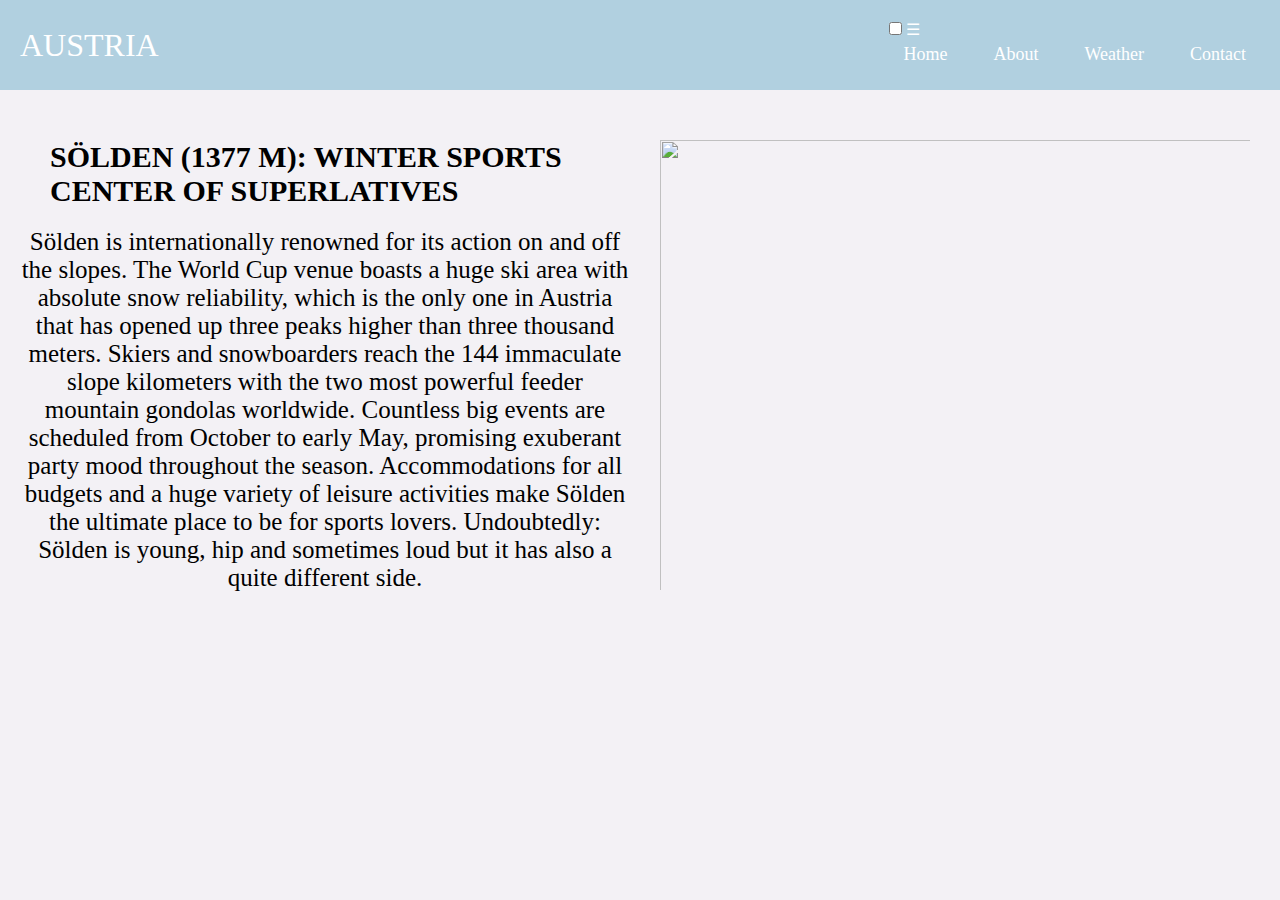
==== About.html @ 9850fa50 "Add files via upload" ====
<!DOCTYPE html>
<html lang="en">
<head>
	<meta charset="UTF-8" />
 <meta http-equiv="X-UA-Compatible" content="IE=edge" />
 <meta name="viewport" content="width=device-width, initial-scale=1.0" />
	<link rel="stylesheet" href="stylea.css" />
</head>

<body>
<nav class="navbar">
 
 <div class="logo">AUSTRIA</div>
 
 <ul class="nav-links">

 <input type="checkbox" id="checkbox_toggle" />
 <label for="checkbox_toggle" class="hamburger">&#9776;</label>

 <div class="menu">
 <li><a href="Proiect pt test.html">Home</a></li>
 <li><a href="About.html">About</a></li>
 
 <li><a href="Weather.html">Weather</a></li>
 <li><a href="Contact.html">Contact</a></li>
 </div>
 </ul>
 </nav>
 <div class="container">
 		<div style="float: right;">

        	<img src="Images/y.jpg">
        </div>
 		<div><p class="container2"><b>SÖLDEN (1377 M): WINTER SPORTS CENTER OF SUPERLATIVES</b></p>
 		<p class="container1" >Sölden is internationally renowned for its action on and off the slopes. The World Cup venue boasts a huge ski area with absolute snow reliability, which is the only one in Austria that has opened up three peaks higher than three thousand meters. Skiers and snowboarders reach the 144 immaculate slope kilometers with the two most powerful feeder mountain gondolas worldwide. Countless big events are scheduled from October to early May, promising exuberant party mood throughout the season.

        Accommodations for all budgets and a huge variety of leisure activities make Sölden the ultimate place to be for sports lovers. Undoubtedly: Sölden is young, hip and sometimes loud but it has also a quite different side. </p></div>
        </div>
    </div>
 </div>
</body>
</html>
---- stylea.css ----
body { background-color: #F3F1F5; }
	div {
		text-align: justify;}

.container2 {
  text-align: left;
  color: black;
margin-left: 50px;
font-size: 30px;
padding-top: 50px;

}
.container1 {
  text-align: center;
  color: black;
margin-left: 20px;
margin-right: 20px;
font-size: 25px;
padding-top: 20px;

}

* {
 margin: 0;
 padding: 0;
 box-sizing: border-box;
}
body {
 font-family: cursive;
}
a {
 text-decoration: none;
}
li {
 list-style: none;
}

.navbar {
 display: flex;
 align-items: center;
 justify-content: space-between;
 padding: 20px;
 background-color: #B1D0E0;
 color: #fff;
}
.nav-links a {
 color: #fff;
}

.logo {
 font-size: 32px;
}

.menu {
 display: flex;
 gap: 1em;
 font-size: 18px;
}
.menu li:hover {
 background-color: #4c9e9e;
 border-radius: 5px;
 transition: 0.3s ease;
}
.menu li {
 padding: 5px 14px;
}


img {
     float: right;
      width: 650px;
      height: 500px; 
      padding-top: 50px;
      padding-right: 30px;
      padding-left: 30px;
  } 
.top { padding-top: 30px;
}
 
.clearfix{
overflow: auto;
}
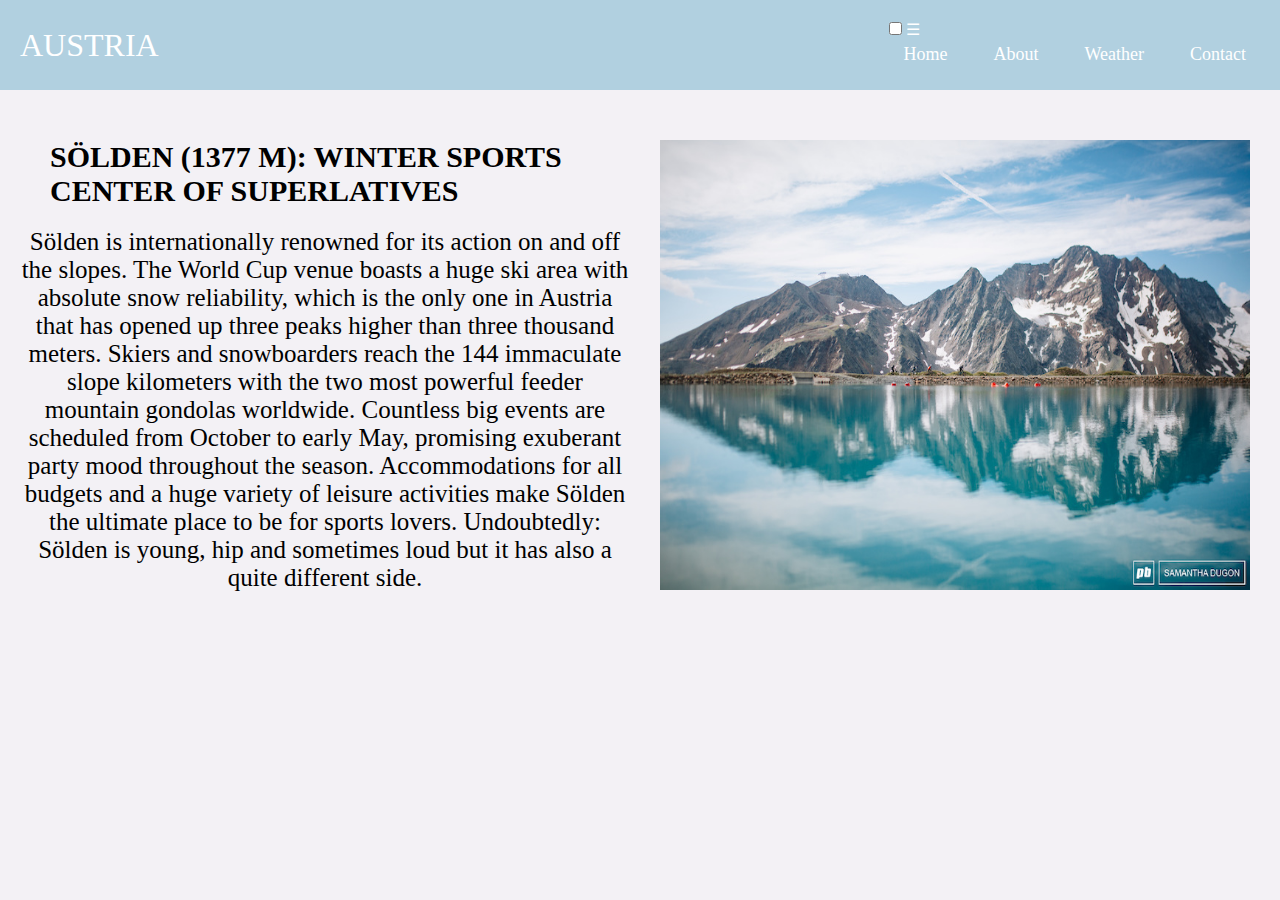
==== commit 374cc86e: "Add files via upload" ====
--- a/About.html
+++ b/About.html
@@ -18,7 +18,7 @@
  <label for="checkbox_toggle" class="hamburger">&#9776;</label>
 
  <div class="menu">
- <li><a href="Proiect pt test.html">Home</a></li>
+ <li><a href="index.html">Home</a></li>
  <li><a href="About.html">About</a></li>
  
  <li><a href="Weather.html">Weather</a></li>
